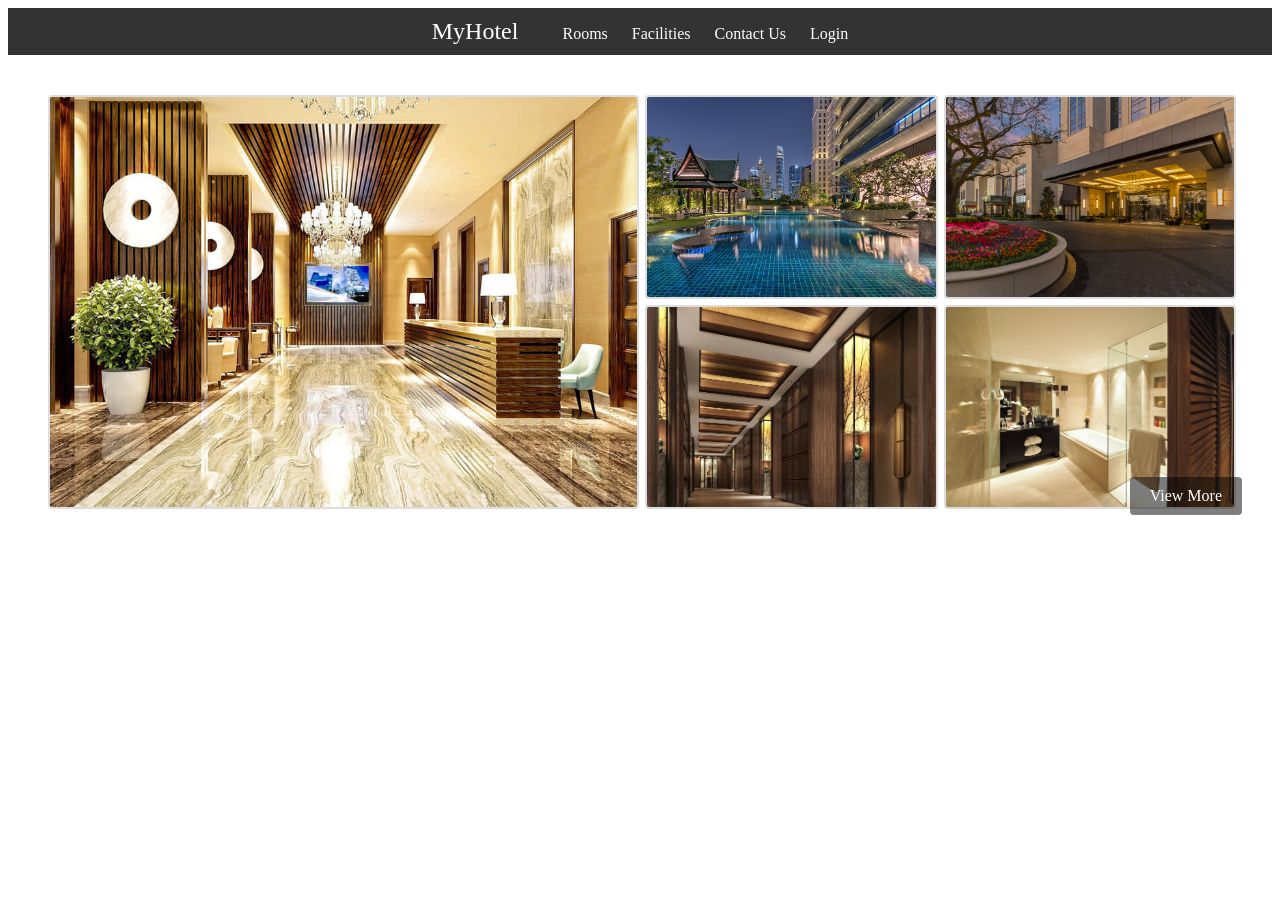
==== index.html @ 34bbfb4e "add images to gallery" ====
<!DOCTYPE html>
<html lang="en">
<head>
    <meta charset="UTF-8">
    <meta name="viewport" content="width=device-width, initial-scale=1.0">
    <title>Welcome to MyHotel</title>
    <style>
        /* Add CSS styles here for layout and design */
        header {
            background-color: #333;
            color: #fff;
            padding: 10px 0;
            text-align: center;
        }
        .logo {
            display: inline-block;
            margin-right: 20px;
            font-size: 1.5rem;
            color: #fff;
            text-decoration: none;
        }
        nav {
            display: inline-block;
        }
        nav ul {
            list-style-type: none;
            margin: 0;
            padding: 0;
        }
        nav ul li {
            display: inline-block;
            margin-left: 20px;
        }
        nav ul li a {
            color: #fff;
            text-decoration: none;
        }
        /* Gallery Styles */
        .gallery {
            display: grid;
            grid-template-columns: repeat(4, 1fr);
            grid-template-rows: repeat(2, 200px);
            gap: 10px;
            padding: 20px;
            justify-content: center;
            position: relative;
        }
        .gallery img {
            width: 100%;
            height: 100%;
            object-fit: cover;
            border: 2px solid #ddd;
            border-radius: 4px;
        }
        .gallery-item {
            box-sizing: border-box;
        }
        .image-grid-col-2 {
            grid-column:span 2;
        }
        .image-grid-row-2 {
            grid-row: span 2;
        }

        .view-more {
            position: absolute;
            bottom: 10px;
            right: 10px;
            background: rgba(0, 0, 0, 0.5);
            color: #fff;
            padding: 10px 20px;
            border-radius: 4px;
            cursor: pointer;
        }

        /* Pop-up Modal Styles */
        .modal {
            display: none;
            position: fixed;
            z-index: 1;
            left: 0;
            top: 0;
            width: 100%;
            height: 100%;
            overflow: auto;
            background-color: rgba(0, 0, 0, 0.8);
        }
        .modal-content {
            margin: 5% auto;
            padding: 20px;
            width: 90%;
            max-width: 1200px;
            position: relative;
        }
        .close {
            color: #fff;
            position: absolute;
            top: 20px;
            right: 5px;
            font-size: 40px;
            font-weight: bold;
        }
        .close:hover,
        .close:focus {
            color: #bbb;
            text-decoration: none;
            cursor: pointer;
        }

        .modal-gallery {
            display: grid;
            grid-template-columns: repeat(auto-fill, minmax(300px, 1fr));
            gap: 10px;
            margin-top: 50px; 
        }
        .modal-gallery img {
            width: 100%;
            height: 300px;
            object-fit: cover;
            border: 2px solid #ddd;
            border-radius: 4px;
            cursor: pointer;
        }
        
        .image-modal {
            display: none;
            position: fixed;
            z-index: 2;
            left: 0;
            top: 0;
            width: 100%;
            height: 100%;
            overflow: auto;
            background-color: rgba(0, 0, 0, 0.9);
        }
        .image-modal-content {
            margin: 5% auto;
            padding: 20px;
            width: 80%;
            max-width: 800px;
            position: relative;
        }
        .image-modal img {
            width: 100%;
            height: auto;
        }
        .image-modal .close {
            color: #fff;
            position: absolute;
            top: 0px;
            right: 0px;
            font-size: 28px;
            font-weight: bold;
        }
        .image-modal .close:hover,
        .image-modal .close:focus {
            color: #bbb;
            text-decoration: none;
            cursor: pointer;
        }

        section {
            padding: 20px;
        }
        /* Responsive Design */
        @media (max-width: 768px) {
            .gallery {
                grid-template-columns: repeat(2, 1fr);
                grid-template-rows: repeat(4, 200px);
            }
        }
        @media (max-width: 480px) {
            .gallery {
                grid-template-columns: 1fr;
                grid-template-rows: repeat(8, 200px);
            }
        }
    </style>
</head>
<body>
    <header>
        <a href="index.html" class="logo">MyHotel</a>
        <nav>
            <ul>
                <li><a href="#rooms">Rooms</a></li>
                <li><a href="#facilities">Facilities</a></li>
                <li><a href="contact us.html">Contact Us</a></li>
                <li><a href="login.html">Login</a></li>
            </ul>
        </nav>
    </header>

    <section id="gallery">
        <div class="gallery">
            <div class="image-grid-col-2 image-grid-row-2">
                <img src="images/background_image.jpg" alt="Main Image">
            </div>
            <div class="gallery-item">
                <img src="images/pool.jpg" alt="Image 1">
            </div>
            <div class="gallery-item">
                <img src="images/enterance.jpg" alt="Image 2">                
            </div>
            <div class="gallery-item">
                <img src="images/corridor.jpg" alt="Image 3">
            </div>
            <div class="gallery-item">
                <img src="images/bathroom.jpg" alt="Image 4">
            </div>
            <div class="view-more" onclick="openModal()">View More</div>
        </div>
    </section>

    <!-- Modal for Viewing More Images -->
    <div id="myModal" class="modal">
        <div class="modal-content">
            <span class="close" onclick="closeModal()">&times;</span>
            <div class="modal-gallery">
                <img src="images/background_image.jpg" alt="Image 1">
                <img src="images/pool.jpg" alt="Image 2">
                <img src="images/enterance.jpg" alt="Image 3">
                <img src="images/corridor.jpg" alt="Image 4">
                <img src="images/bathroom.jpg" alt="Image 5">
                <img src="images/backgrounds.jpg" alt="Image 6">
                <img src="images/suites.jpg" alt="Image 7">
                <img src="images/single.jpg" alt="Image 8">
                <img src="images/delux.jpg" alt="Image 9">
                <img src="images/standard.jpeg" alt="Image 10">
                <img src="images/family.jpg" alt="Image 11">
                <img src="images/buisness.jpg" alt="Image 11">
                <img src="images/luxury.jpg" alt="Image 11">
                <img src="images/pentahouse.jpg" alt="Image 11">
                <img src="images/junior suites.jpg" alt="Image 11">
                <img src="images/double.jpg" alt="Image 11">
                <img src="images/economy.jpg" alt="Image 11">
                <img src="images/execurtive.jpg" alt="Image 11">
                <img src="images/presidential.jpg" alt="Image 11">
            </div>
        </div>
    </div>

    <!-- Modal for Viewing Individual Images -->
    <div id="imageModal" class="image-modal">
        <div class="image-modal-content">
            <span class="close" onclick="closeImageModal()">&times;</span>
            <img id="imageModalImg" src="" alt="Large Image">
        </div>
    </div>

    <script>
        function openModal() {
            document.getElementById('myModal').style.display = "block";
        }

        function closeModal() {
            document.getElementById('myModal').style.display = "none";
        }

        window.onclick = function(event) {
            var modal = document.getElementById('myModal');
            if (event.target == modal) {
                modal.style.display = "none";
            }
        }

        function openImageModal(src) {
            document.getElementById('imageModalImg').src = src;
            document.getElementById('imageModal').style.display = "block";
        }

        function closeImageModal() {
            document.getElementById('imageModal').style.display = "none";
        }

        window.onclick = function(event) {
            var modal = document.getElementById('imageModal');
            if (event.target == modal) {
                modal.style.display = "none";
            }
        }

        document.querySelectorAll('.modal-gallery img').forEach(img => {
            img.addEventListener('click', (event) => {
                openImageModal(event.target.src);
            });
        });
    </script>

</body>
</html>
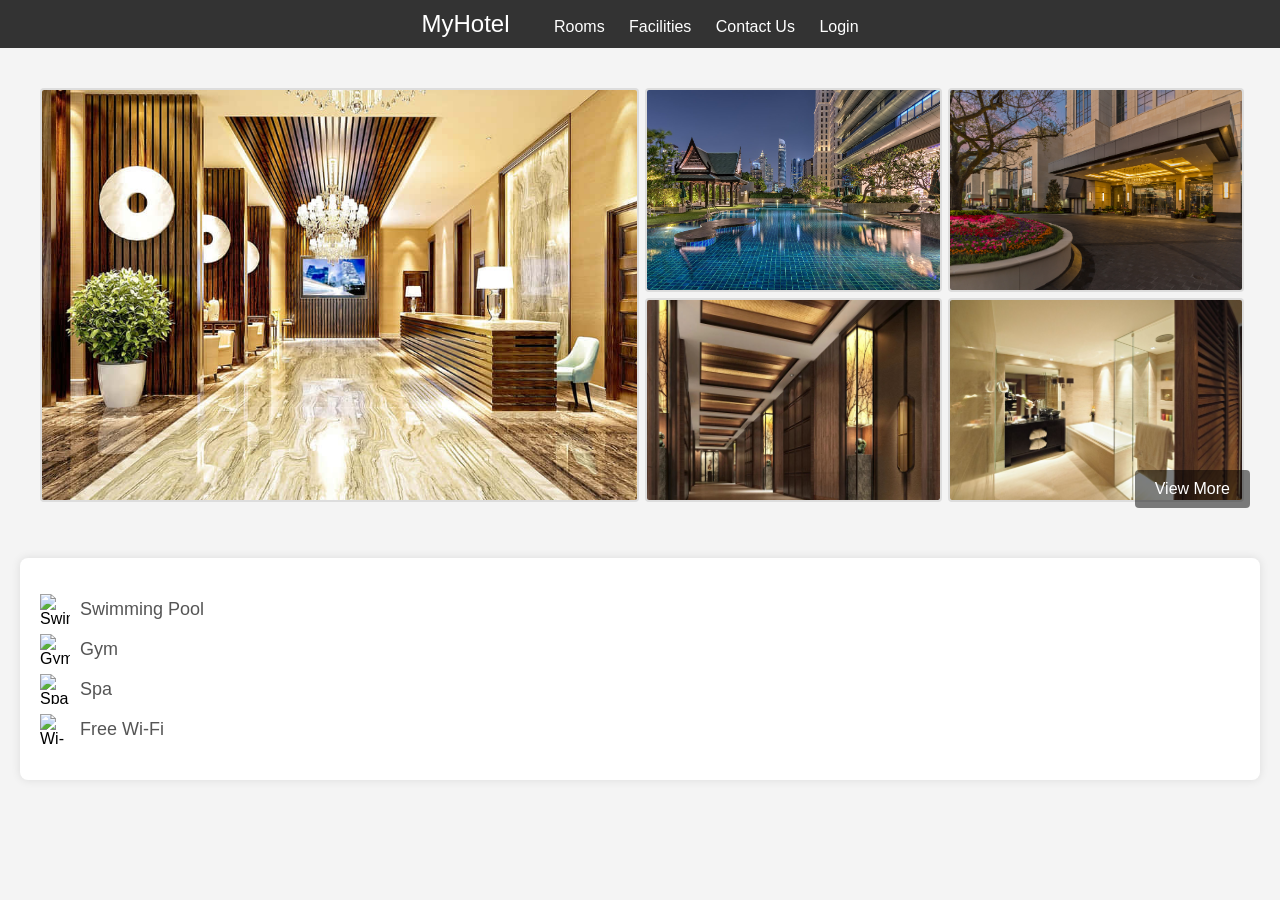
==== commit 621c1d92: "organise css" ====
--- a/index.html
+++ b/index.html
@@ -4,178 +4,9 @@
     <meta charset="UTF-8">
     <meta name="viewport" content="width=device-width, initial-scale=1.0">
     <title>Welcome to MyHotel</title>
-    <style>
-        /* Add CSS styles here for layout and design */
-        header {
-            background-color: #333;
-            color: #fff;
-            padding: 10px 0;
-            text-align: center;
-        }
-        .logo {
-            display: inline-block;
-            margin-right: 20px;
-            font-size: 1.5rem;
-            color: #fff;
-            text-decoration: none;
-        }
-        nav {
-            display: inline-block;
-        }
-        nav ul {
-            list-style-type: none;
-            margin: 0;
-            padding: 0;
-        }
-        nav ul li {
-            display: inline-block;
-            margin-left: 20px;
-        }
-        nav ul li a {
-            color: #fff;
-            text-decoration: none;
-        }
-        /* Gallery Styles */
-        .gallery {
-            display: grid;
-            grid-template-columns: repeat(4, 1fr);
-            grid-template-rows: repeat(2, 200px);
-            gap: 10px;
-            padding: 20px;
-            justify-content: center;
-            position: relative;
-        }
-        .gallery img {
-            width: 100%;
-            height: 100%;
-            object-fit: cover;
-            border: 2px solid #ddd;
-            border-radius: 4px;
-        }
-        .gallery-item {
-            box-sizing: border-box;
-        }
-        .image-grid-col-2 {
-            grid-column:span 2;
-        }
-        .image-grid-row-2 {
-            grid-row: span 2;
-        }
-
-        .view-more {
-            position: absolute;
-            bottom: 10px;
-            right: 10px;
-            background: rgba(0, 0, 0, 0.5);
-            color: #fff;
-            padding: 10px 20px;
-            border-radius: 4px;
-            cursor: pointer;
-        }
-
-        /* Pop-up Modal Styles */
-        .modal {
-            display: none;
-            position: fixed;
-            z-index: 1;
-            left: 0;
-            top: 0;
-            width: 100%;
-            height: 100%;
-            overflow: auto;
-            background-color: rgba(0, 0, 0, 0.8);
-        }
-        .modal-content {
-            margin: 5% auto;
-            padding: 20px;
-            width: 90%;
-            max-width: 1200px;
-            position: relative;
-        }
-        .close {
-            color: #fff;
-            position: absolute;
-            top: 20px;
-            right: 5px;
-            font-size: 40px;
-            font-weight: bold;
-        }
-        .close:hover,
-        .close:focus {
-            color: #bbb;
-            text-decoration: none;
-            cursor: pointer;
-        }
-
-        .modal-gallery {
-            display: grid;
-            grid-template-columns: repeat(auto-fill, minmax(300px, 1fr));
-            gap: 10px;
-            margin-top: 50px; 
-        }
-        .modal-gallery img {
-            width: 100%;
-            height: 300px;
-            object-fit: cover;
-            border: 2px solid #ddd;
-            border-radius: 4px;
-            cursor: pointer;
-        }
-        
-        .image-modal {
-            display: none;
-            position: fixed;
-            z-index: 2;
-            left: 0;
-            top: 0;
-            width: 100%;
-            height: 100%;
-            overflow: auto;
-            background-color: rgba(0, 0, 0, 0.9);
-        }
-        .image-modal-content {
-            margin: 5% auto;
-            padding: 20px;
-            width: 80%;
-            max-width: 800px;
-            position: relative;
-        }
-        .image-modal img {
-            width: 100%;
-            height: auto;
-        }
-        .image-modal .close {
-            color: #fff;
-            position: absolute;
-            top: 0px;
-            right: 0px;
-            font-size: 28px;
-            font-weight: bold;
-        }
-        .image-modal .close:hover,
-        .image-modal .close:focus {
-            color: #bbb;
-            text-decoration: none;
-            cursor: pointer;
-        }
-
-        section {
-            padding: 20px;
-        }
-        /* Responsive Design */
-        @media (max-width: 768px) {
-            .gallery {
-                grid-template-columns: repeat(2, 1fr);
-                grid-template-rows: repeat(4, 200px);
-            }
-        }
-        @media (max-width: 480px) {
-            .gallery {
-                grid-template-columns: 1fr;
-                grid-template-rows: repeat(8, 200px);
-            }
-        }
-    </style>
+    <link rel="stylesheet" href="facilities.css">
+    <link rel="stylesheet" href="format.css">
+    <link rel="stylesheet" href="gallery.css">
 </head>
 <body>
     <header>
@@ -209,6 +40,28 @@
             </div>
             <div class="view-more" onclick="openModal()">View More</div>
         </div>
+    </section>
+
+    <section id="facilities">
+        <ul>
+            <li>
+                <img src="icons/pool.png" alt="Swimming Pool Icon">
+                <span>Swimming Pool</span>
+            </li>
+            <li>
+                <img src="icons/gym.png" alt="Gym Icon">
+                <span>Gym</span>
+            </li>
+            <li>
+                <img src="icons/spa.png" alt="Spa Icon">
+                <span>Spa</span>
+            </li>
+            <li>
+                <img src="icons/wifi.png" alt="Wi-Fi Icon">
+                <span>Free Wi-Fi</span>
+            </li>
+            <!-- Add more facilities as needed -->
+        </ul>
     </section>
 
     <!-- Modal for Viewing More Images -->
--- a/facilities.css
+++ b/facilities.css
@@ -0,0 +1,41 @@
+body {
+    font-family: Arial, sans-serif;
+    background-color: #f4f4f4;
+    margin: 0;
+    padding: 0;
+}
+
+#facilities {
+    background-color: #fff;
+    padding: 20px;
+    margin: 20px;
+    border-radius: 8px;
+    box-shadow: 0 0 10px rgba(0, 0, 0, 0.1);
+}
+
+#facilities h2 {
+    text-align: center;
+    color: #333;
+}
+
+#facilities ul {
+    list-style: none;
+    padding: 0;
+}
+
+#facilities li {
+    display: flex;
+    align-items: center;
+    margin: 10px 0;
+}
+
+#facilities img {
+    width: 30px;
+    height: 30px;
+    margin-right: 10px;
+}
+
+#facilities span {
+    font-size: 18px;
+    color: #555;
+}
--- a/format.css
+++ b/format.css
@@ -0,0 +1,32 @@
+header {
+    background-color: #333;
+    color: #fff;
+    padding: 10px 0;
+    text-align: center;
+}
+.logo {
+    display: inline-block;
+    margin-right: 20px;
+    font-size: 1.5rem;
+    color: #fff;
+    text-decoration: none;
+}
+nav {
+    display: inline-block;
+}
+nav ul {
+    list-style-type: none;
+    margin: 0;
+    padding: 0;
+}
+nav ul li {
+    display: inline-block;
+    margin-left: 20px;
+}
+nav ul li a {
+    color: #fff;
+    text-decoration: none;
+}
+section {
+    padding: 20px;
+}
--- a/gallery.css
+++ b/gallery.css
@@ -0,0 +1,135 @@
+.gallery {
+    display: grid;
+    grid-template-columns: repeat(4, 1fr);
+    grid-template-rows: repeat(2, 200px);
+    gap: 10px;
+    padding: 20px;
+    justify-content: center;
+    position: relative;
+}
+.gallery img {
+    width: 100%;
+    height: 100%;
+    object-fit: cover;
+    border: 2px solid #ddd;
+    border-radius: 4px;
+}
+.gallery-item {
+    box-sizing: border-box;
+}
+.image-grid-col-2 {
+    grid-column:span 2;
+}
+.image-grid-row-2 {
+    grid-row: span 2;
+}
+
+.view-more {
+    position: absolute;
+    bottom: 10px;
+    right: 10px;
+    background: rgba(0, 0, 0, 0.5);
+    color: #fff;
+    padding: 10px 20px;
+    border-radius: 4px;
+    cursor: pointer;
+}
+
+/* Pop-up Modal Styles */
+.modal {
+    display: none;
+    position: fixed;
+    z-index: 1;
+    left: 0;
+    top: 0;
+    width: 100%;
+    height: 100%;
+    overflow: auto;
+    background-color: rgba(0, 0, 0, 0.8);
+}
+.modal-content {
+    margin: 5% auto;
+    padding: 20px;
+    width: 90%;
+    max-width: 1200px;
+    position: relative;
+}
+.close {
+    color: #fff;
+    position: absolute;
+    top: 20px;
+    right: 5px;
+    font-size: 40px;
+    font-weight: bold;
+}
+.close:hover,
+.close:focus {
+    color: #bbb;
+    text-decoration: none;
+    cursor: pointer;
+}
+
+.modal-gallery {
+    display: grid;
+    grid-template-columns: repeat(auto-fill, minmax(300px, 1fr));
+    gap: 10px;
+    margin-top: 50px; 
+}
+.modal-gallery img {
+    width: 100%;
+    height: 300px;
+    object-fit: cover;
+    border: 2px solid #ddd;
+    border-radius: 4px;
+    cursor: pointer;
+}
+
+.image-modal {
+    display: none;
+    position: fixed;
+    z-index: 2;
+    left: 0;
+    top: 0;
+    width: 100%;
+    height: 100%;
+    overflow: auto;
+    background-color: rgba(0, 0, 0, 0.9);
+}
+.image-modal-content {
+    margin: 5% auto;
+    padding: 20px;
+    width: 80%;
+    max-width: 800px;
+    position: relative;
+}
+.image-modal img {
+    width: 100%;
+    height: auto;
+}
+.image-modal .close {
+    color: #fff;
+    position: absolute;
+    top: 0px;
+    right: 0px;
+    font-size: 28px;
+    font-weight: bold;
+}
+.image-modal .close:hover,
+.image-modal .close:focus {
+    color: #bbb;
+    text-decoration: none;
+    cursor: pointer;
+}
+/* Responsive Design */
+@media (max-width: 768px) {
+    .gallery {
+        grid-template-columns: repeat(2, 1fr);
+        grid-template-rows: repeat(4, 200px);
+    }
+}
+@media (max-width: 480px) {
+    .gallery {
+        grid-template-columns: 1fr;
+        grid-template-rows: repeat(8, 200px);
+    }
+}
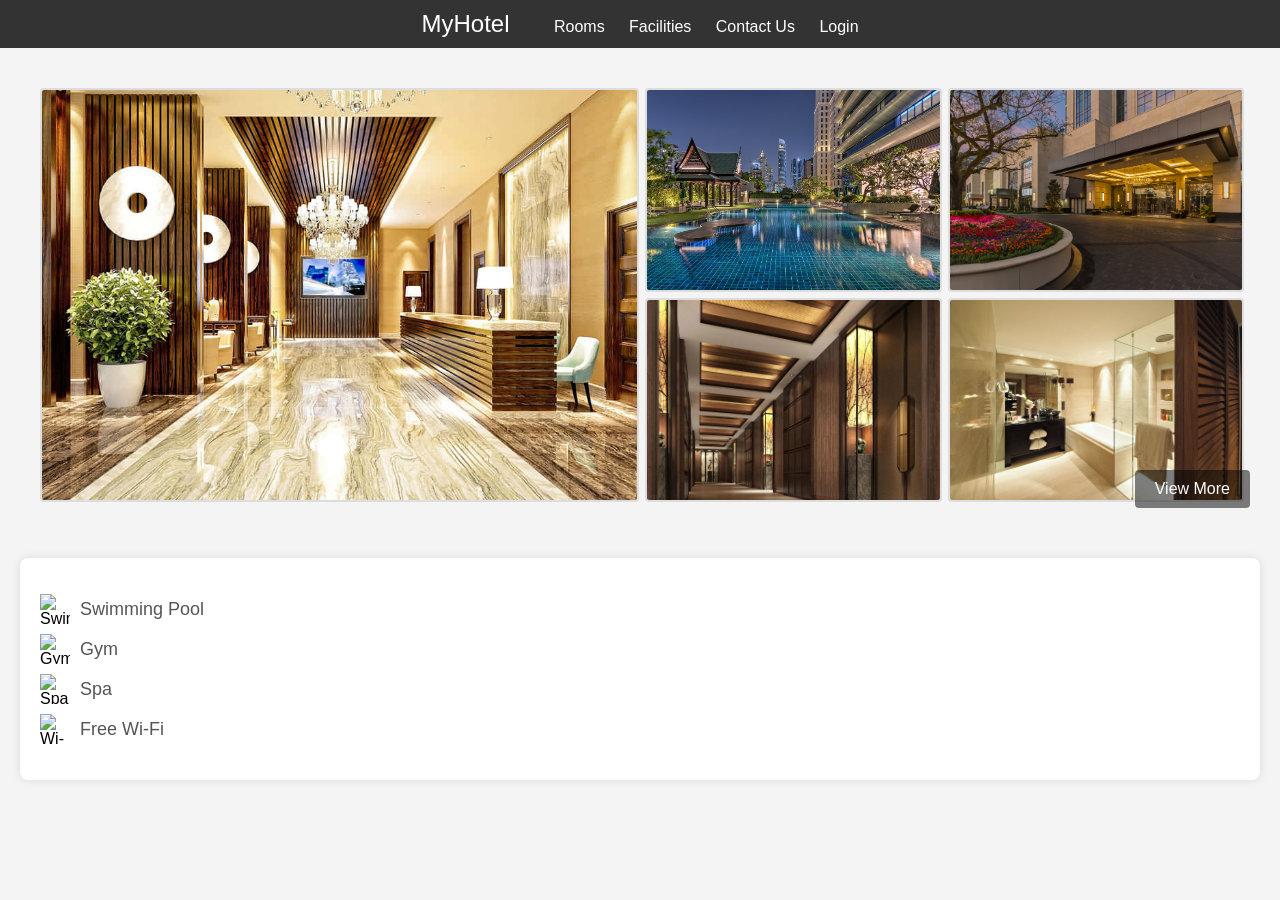
==== commit 21d120fc: "organise javascript" ====
--- a/index.html
+++ b/index.html
@@ -7,6 +7,7 @@
     <link rel="stylesheet" href="facilities.css">
     <link rel="stylesheet" href="format.css">
     <link rel="stylesheet" href="gallery.css">
+    <script src="gallery.js" defer></script>
 </head>
 <body>
     <header>
@@ -99,45 +100,5 @@
             <img id="imageModalImg" src="" alt="Large Image">
         </div>
     </div>
-
-    <script>
-        function openModal() {
-            document.getElementById('myModal').style.display = "block";
-        }
-
-        function closeModal() {
-            document.getElementById('myModal').style.display = "none";
-        }
-
-        window.onclick = function(event) {
-            var modal = document.getElementById('myModal');
-            if (event.target == modal) {
-                modal.style.display = "none";
-            }
-        }
-
-        function openImageModal(src) {
-            document.getElementById('imageModalImg').src = src;
-            document.getElementById('imageModal').style.display = "block";
-        }
-
-        function closeImageModal() {
-            document.getElementById('imageModal').style.display = "none";
-        }
-
-        window.onclick = function(event) {
-            var modal = document.getElementById('imageModal');
-            if (event.target == modal) {
-                modal.style.display = "none";
-            }
-        }
-
-        document.querySelectorAll('.modal-gallery img').forEach(img => {
-            img.addEventListener('click', (event) => {
-                openImageModal(event.target.src);
-            });
-        });
-    </script>
-
 </body>
 </html>
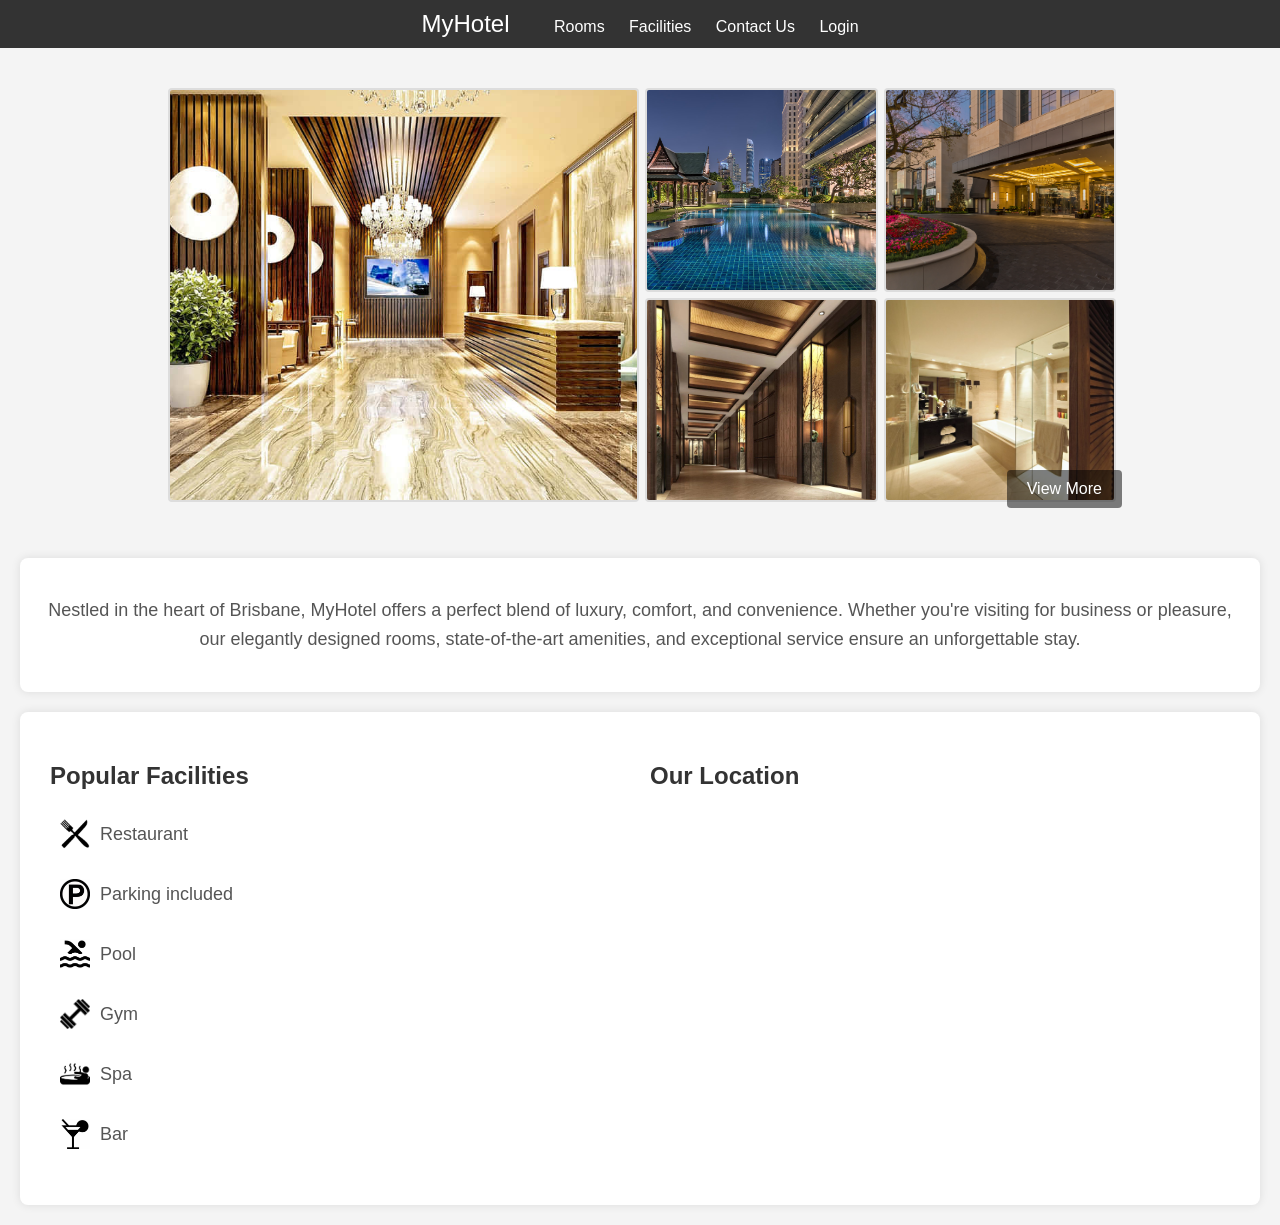
==== commit 3dd1df1f: "Add map" ====
--- a/index.html
+++ b/index.html
@@ -1,14 +1,16 @@
 <!DOCTYPE html>
 <html lang="en">
+
 <head>
     <meta charset="UTF-8">
     <meta name="viewport" content="width=device-width, initial-scale=1.0">
     <title>Welcome to MyHotel</title>
-    <link rel="stylesheet" href="facilities.css">
+    <link rel="stylesheet" href="contents.css">
     <link rel="stylesheet" href="format.css">
     <link rel="stylesheet" href="gallery.css">
     <script src="gallery.js" defer></script>
 </head>
+
 <body>
     <header>
         <a href="index.html" class="logo">MyHotel</a>
@@ -31,7 +33,7 @@
                 <img src="images/pool.jpg" alt="Image 1">
             </div>
             <div class="gallery-item">
-                <img src="images/enterance.jpg" alt="Image 2">                
+                <img src="images/enterance.jpg" alt="Image 2">
             </div>
             <div class="gallery-item">
                 <img src="images/corridor.jpg" alt="Image 3">
@@ -43,26 +45,54 @@
         </div>
     </section>
 
-    <section id="facilities">
-        <ul>
-            <li>
-                <img src="icons/pool.png" alt="Swimming Pool Icon">
-                <span>Swimming Pool</span>
-            </li>
-            <li>
-                <img src="icons/gym.png" alt="Gym Icon">
-                <span>Gym</span>
-            </li>
-            <li>
-                <img src="icons/spa.png" alt="Spa Icon">
-                <span>Spa</span>
-            </li>
-            <li>
-                <img src="icons/wifi.png" alt="Wi-Fi Icon">
-                <span>Free Wi-Fi</span>
-            </li>
-            <!-- Add more facilities as needed -->
-        </ul>
+    <section id="description">
+        <div>
+            <p>
+                Nestled in the heart of Brisbane, MyHotel offers a perfect blend of luxury,
+                comfort, and convenience. Whether you're visiting for business or pleasure, our elegantly
+                designed rooms, state-of-the-art amenities, and exceptional service ensure an unforgettable stay.
+            </p>
+        </div>
+    </section>
+
+    <section id="content">
+        <div id="facilities">
+            <h2>Popular Facilities</h2>
+            <ul>
+                <li>
+                    <img src="images/ic_restaurant.png" alt="Swimming Pool Icon">
+                    <span>Restaurant</span>
+                </li>
+                <li>
+                    <img src="images/ic_parking.png" alt="Swimming Pool Icon">
+                    <span>Parking included</span>
+                </li>
+                <li>
+                    <img src="images/ic_pool.png" alt="Swimming Pool Icon">
+                    <span>Pool</span>
+                </li>
+                <li>
+                    <img src="images/ic_gym.png" alt="Gym Icon">
+                    <span>Gym</span>
+                </li>
+                <li>
+                    <img src="images/ic_spa.png" alt="Spa Icon">
+                    <span>Spa</span>
+                </li>
+                <li>
+                    <img src="images/ic_bar.png" alt="Swimming Pool Icon">
+                    <span>Bar</span>
+                </li>
+
+                <!-- Add more facilities as needed -->
+            </ul>
+        </div>
+        <div id="map">
+            <h2>Our Location</h2>
+            <iframe 
+                src="https://www.google.com/maps/embed?pb=!1m18!1m12!1m3!1d3151.8354345092826!2d144.9537353153174!3d-37.816279779751!2m3!1f0!2f0!3f0!3m2!1i1024!2i768!4f13.1!3m3!1m2!1s0x6ad642af0f11fd81%3A0xf5778e5f0f7e77a3!2sFederation%20Square!5e0!3m2!1sen!2sau!4v1600000000000!5m2!1sen!2sau" 
+                width="100%" height="450" frameborder="0" style="border:0;" allowfullscreen="" aria-hidden="false" tabindex="0"></iframe>
+        </div>
     </section>
 
     <!-- Modal for Viewing More Images -->
@@ -101,4 +131,5 @@
         </div>
     </div>
 </body>
+
 </html>
--- a/contents.css
+++ b/contents.css
@@ -0,0 +1,69 @@
+
+#description {
+    background-color: #fff;
+    padding: 20px;
+    margin: 20px;
+    border-radius: 8px;
+    box-shadow: 0 0 10px rgba(0, 0, 0, 0.1);
+    text-align: center;
+}
+
+#description p {
+    font-size: 18px;
+    color: #555;
+    line-height: 1.6;
+}
+
+#content {
+    display: flex;
+    justify-content: space-between;
+    padding: 20px;
+    margin: 20px;
+    background-color: #fff;
+    border-radius: 8px;
+    box-shadow: 0 0 10px rgba(0, 0, 0, 0.1);
+}
+
+#facilities, #map {
+    flex: 1;
+    margin: 10px;
+
+}
+
+#facilities h2, #map h2 {
+    text-align: left;
+    color: #333;
+}
+
+#facilities ul {
+    list-style: none;
+    padding: 0;
+}
+
+#facilities li {
+    display: flex;
+    align-items: center;
+    margin: 10px 0;
+}
+
+#facilities img {
+    width: 30px;
+    height: 30px;
+    margin: 10px;
+}
+
+#facilities span {
+    font-size: 18px;
+    color: #555;
+}
+
+iframe {
+    width: 100%;
+    border: none;
+    height: 80%;
+}
+
+#facilities span {
+    font-size: 18px;
+    color: #555;
+}
--- a/format.css
+++ b/format.css
@@ -3,6 +3,12 @@
     color: #fff;
     padding: 10px 0;
     text-align: center;
+}
+body {
+    font-family: Arial, sans-serif;
+    background-color: #f4f4f4;
+    margin: 0;
+    padding: 0;
 }
 .logo {
     display: inline-block;
@@ -29,4 +35,6 @@
 }
 section {
     padding: 20px;
+    margin-left: 10%;
+    margin-right: 10%;
 }
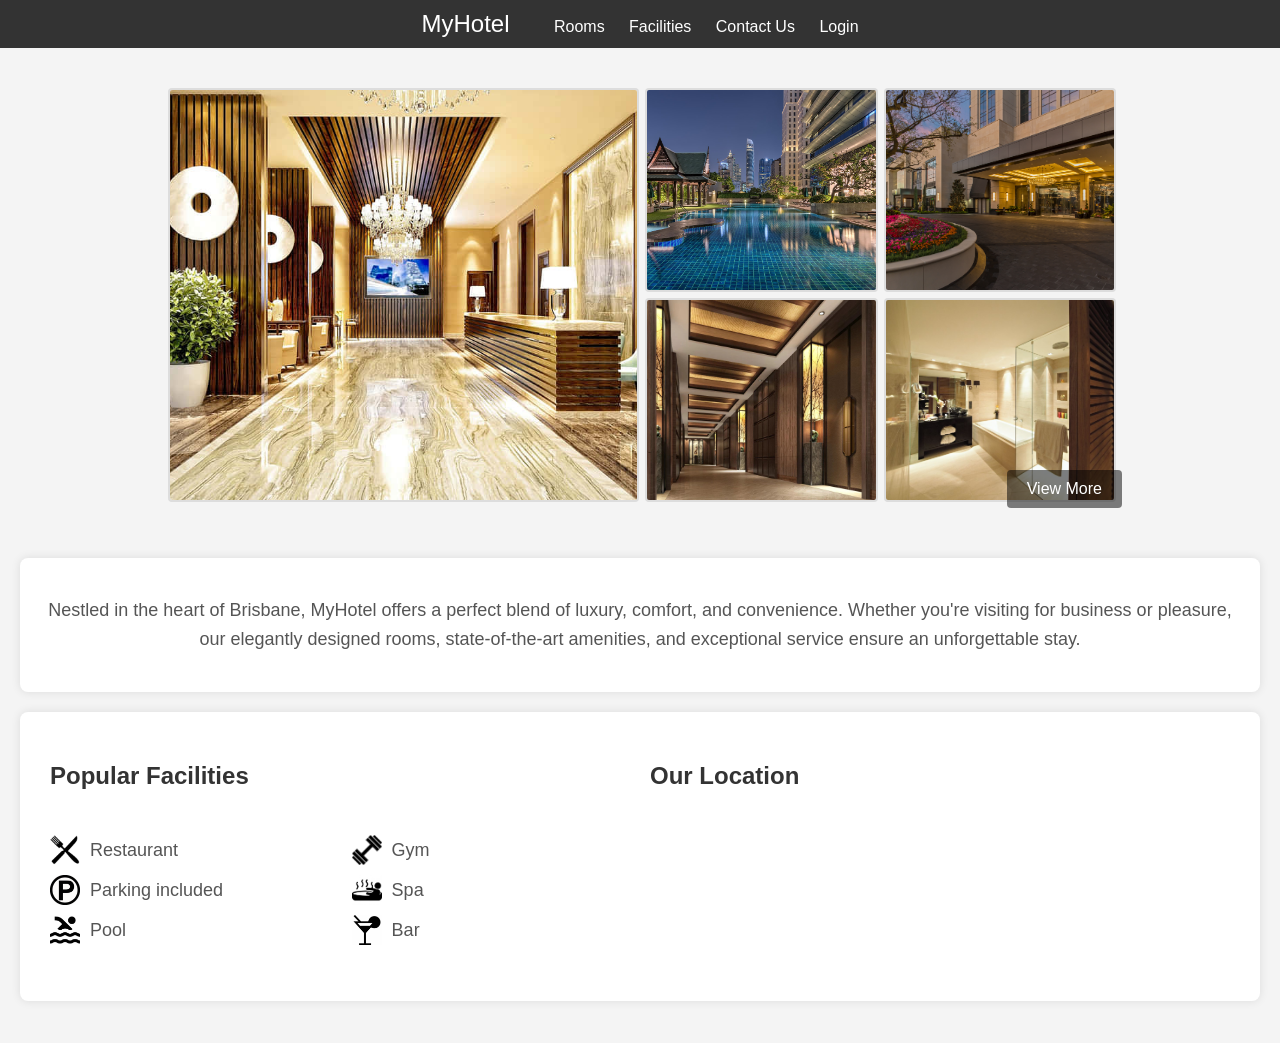
==== commit 6299b16e: "Adjust facility list" ====
--- a/index.html
+++ b/index.html
@@ -58,34 +58,37 @@
     <section id="content">
         <div id="facilities">
             <h2>Popular Facilities</h2>
-            <ul>
-                <li>
-                    <img src="images/ic_restaurant.png" alt="Swimming Pool Icon">
-                    <span>Restaurant</span>
-                </li>
-                <li>
-                    <img src="images/ic_parking.png" alt="Swimming Pool Icon">
-                    <span>Parking included</span>
-                </li>
-                <li>
-                    <img src="images/ic_pool.png" alt="Swimming Pool Icon">
-                    <span>Pool</span>
-                </li>
-                <li>
-                    <img src="images/ic_gym.png" alt="Gym Icon">
-                    <span>Gym</span>
-                </li>
-                <li>
-                    <img src="images/ic_spa.png" alt="Spa Icon">
-                    <span>Spa</span>
-                </li>
-                <li>
-                    <img src="images/ic_bar.png" alt="Swimming Pool Icon">
-                    <span>Bar</span>
-                </li>
-
-                <!-- Add more facilities as needed -->
-            </ul>
+            <div class="facility-lists">
+                <ul id="column1">
+                    <li>
+                        <img src="images/ic_restaurant.png" alt="Swimming Pool Icon">
+                        <span>Restaurant</span>
+                    </li>
+                    <li>
+                        <img src="images/ic_parking.png" alt="Swimming Pool Icon">
+                        <span>Parking included</span>
+                    </li>
+                    <li>
+                        <img src="images/ic_pool.png" alt="Swimming Pool Icon">
+                        <span>Pool</span>
+                    </li>
+                    <!-- Add more facilities as needed -->
+                </ul>
+                <ul id="column2">
+                    <li>
+                        <img src="images/ic_gym.png" alt="Gym Icon">
+                        <span>Gym</span>
+                    </li>
+                    <li>
+                        <img src="images/ic_spa.png" alt="Spa Icon">
+                        <span>Spa</span>
+                    </li>
+                    <li>
+                        <img src="images/ic_bar.png" alt="Swimming Pool Icon">
+                        <span>Bar</span>
+                    </li>
+                </ul>
+            </div>
         </div>
         <div id="map">
             <h2>Our Location</h2>
--- a/contents.css
+++ b/contents.css
@@ -27,17 +27,23 @@
 #facilities, #map {
     flex: 1;
     margin: 10px;
-
 }
 
 #facilities h2, #map h2 {
     text-align: left;
     color: #333;
+    grid-column: span 2;
 }
 
-#facilities ul {
+.facility-lists {
+    display: flex;
+    justify-content: space-between;
+}
+
+.facility-lists ul {
     list-style: none;
     padding: 0;
+    width: 48%;
 }
 
 #facilities li {
@@ -49,7 +55,7 @@
 #facilities img {
     width: 30px;
     height: 30px;
-    margin: 10px;
+    margin-right: 10px;
 }
 
 #facilities span {
@@ -60,10 +66,5 @@
 iframe {
     width: 100%;
     border: none;
-    height: 80%;
-}
-
-#facilities span {
-    font-size: 18px;
-    color: #555;
+    height: 100%;
 }
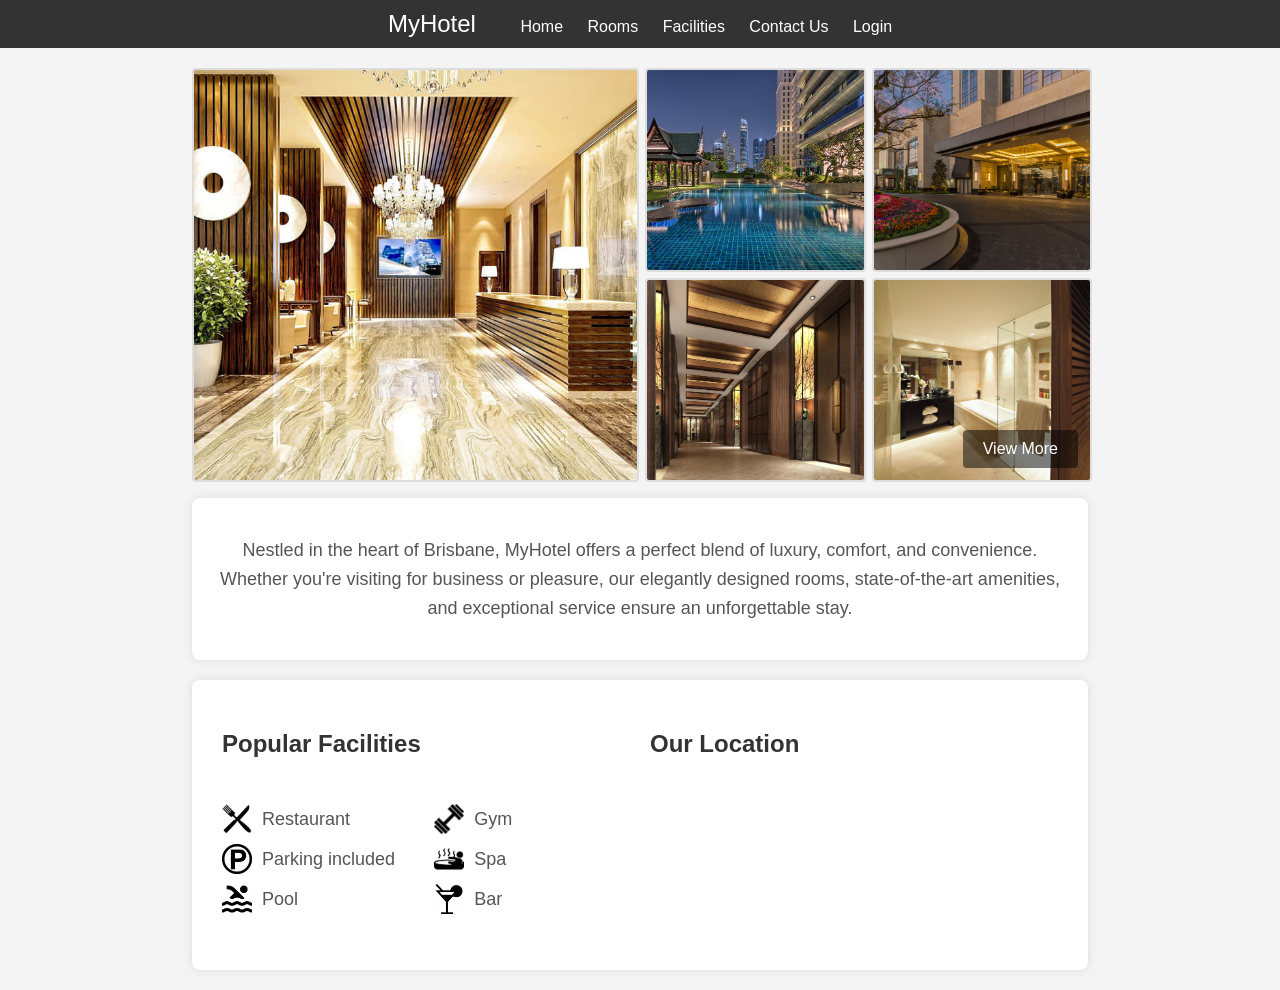
==== commit 39c3aeb7: "Add header to room page" ====
--- a/index.html
+++ b/index.html
@@ -16,7 +16,8 @@
         <a href="index.html" class="logo">MyHotel</a>
         <nav>
             <ul>
-                <li><a href="#rooms">Rooms</a></li>
+                <li><a href="index.html">Home</a></li>
+                <li><a href="room inventory.html">Rooms</a></li>
                 <li><a href="#facilities">Facilities</a></li>
                 <li><a href="contact us.html">Contact Us</a></li>
                 <li><a href="login.html">Login</a></li>
--- a/contents.css
+++ b/contents.css
@@ -17,6 +17,7 @@
 #content {
     display: flex;
     justify-content: space-between;
+    align-items: flex-start; /* Ensure alignment at the top */
     padding: 20px;
     margin: 20px;
     background-color: #fff;
--- a/format.css
+++ b/format.css
@@ -33,8 +33,7 @@
     color: #fff;
     text-decoration: none;
 }
-section {
-    padding: 20px;
-    margin-left: 10%;
-    margin-right: 10%;
+#gallery, #description, #content {
+    margin-left: 15%;
+    margin-right: 15%;
 }
--- a/gallery.css
+++ b/gallery.css
@@ -3,7 +3,7 @@
     grid-template-columns: repeat(4, 1fr);
     grid-template-rows: repeat(2, 200px);
     gap: 10px;
-    padding: 20px;
+    padding-top: 20px;
     justify-content: center;
     position: relative;
 }
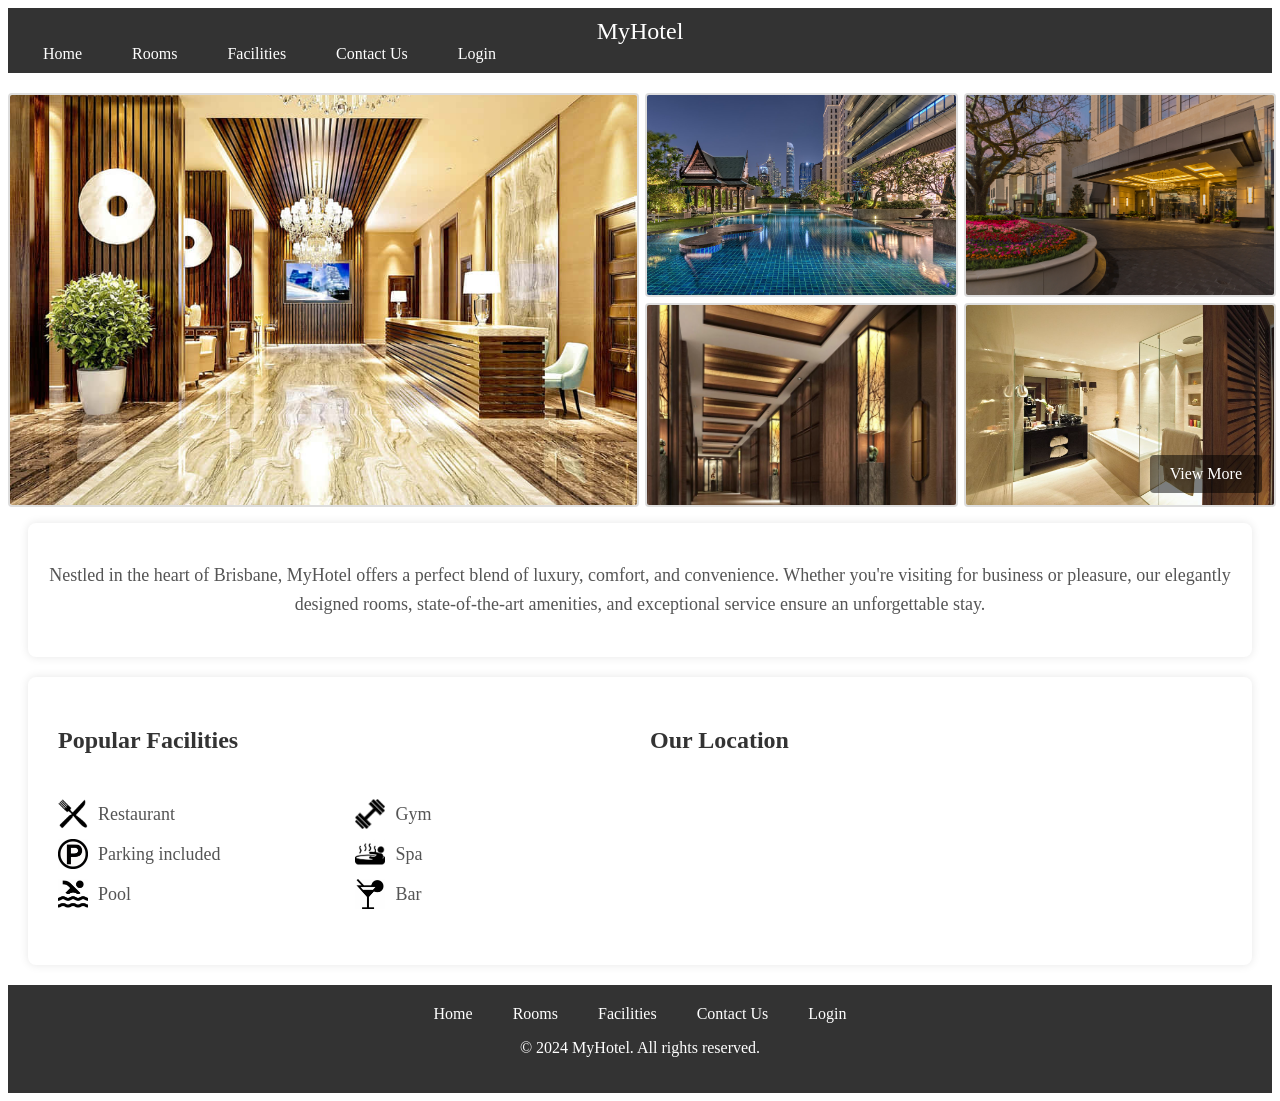
==== commit dcd9fef9: "add footer" ====
--- a/index.html
+++ b/index.html
@@ -13,16 +13,18 @@
 
 <body>
     <header>
-        <a href="index.html" class="logo">MyHotel</a>
-        <nav>
-            <ul>
-                <li><a href="index.html">Home</a></li>
-                <li><a href="room inventory.html">Rooms</a></li>
-                <li><a href="#facilities">Facilities</a></li>
-                <li><a href="contact us.html">Contact Us</a></li>
-                <li><a href="login.html">Login</a></li>
-            </ul>
-        </nav>
+        <div class="container">
+            <a href="index.html" class="logo">MyHotel</a>
+            <nav>
+                <ul>
+                    <li><a href="index.html">Home</a></li>
+                    <li><a href="room inventory.html">Rooms</a></li>
+                    <li><a href="#facilities">Facilities</a></li>
+                    <li><a href="contact us.html">Contact Us</a></li>
+                    <li><a href="login.html">Login</a></li>
+                </ul>
+            </nav>
+        </div>
     </header>
 
     <section id="gallery">
@@ -73,7 +75,6 @@
                         <img src="images/ic_pool.png" alt="Swimming Pool Icon">
                         <span>Pool</span>
                     </li>
-                    <!-- Add more facilities as needed -->
                 </ul>
                 <ul id="column2">
                     <li>
@@ -134,6 +135,21 @@
             <img id="imageModalImg" src="" alt="Large Image">
         </div>
     </div>
+
+    <footer>
+        <div class="container">
+            <div class="footer-nav">
+                <ul>
+                    <li><a href="index.html">Home</a></li>
+                    <li><a href="room inventory.html">Rooms</a></li>
+                    <li><a href="#facilities">Facilities</a></li>
+                    <li><a href="contact us.html">Contact Us</a></li>
+                    <li><a href="login.html">Login</a></li>
+                </ul>
+            </div>
+            <p>&copy; 2024 MyHotel. All rights reserved.</p>
+        </div>
+    </footer>
 </body>
 
-</html>+</html>
--- a/format.css
+++ b/format.css
@@ -3,37 +3,82 @@
     color: #fff;
     padding: 10px 0;
     text-align: center;
+    position: sticky;
+    top: 0;
+    z-index: 1000;
 }
-body {
-    font-family: Arial, sans-serif;
-    background-color: #f4f4f4;
-    margin: 0;
-    padding: 0;
+
+.header .container {
+    display: flex;
+    justify-content: space-between;
+    align-items: center;
+    max-width: 1200px;
+    margin: 0 auto;
+    padding: 0 15px;
 }
+
 .logo {
-    display: inline-block;
-    margin-right: 20px;
     font-size: 1.5rem;
     color: #fff;
     text-decoration: none;
 }
-nav {
-    display: inline-block;
-}
+
 nav ul {
-    list-style-type: none;
+    display: flex;
+    list-style: none;
     margin: 0;
     padding: 0;
 }
+
 nav ul li {
-    display: inline-block;
     margin-left: 20px;
 }
+
 nav ul li a {
     color: #fff;
     text-decoration: none;
+    padding: 10px 15px;
+    border-radius: 5px;
+    transition: background-color 0.3s ease;
 }
-#gallery, #description, #content {
-    margin-left: 15%;
-    margin-right: 15%;
-}+
+nav ul li a:hover {
+    background-color: #575757;
+}
+
+footer {
+    background-color: #333;
+    color: #fff;
+    padding: 20px 0;
+    text-align: center;
+    margin-top: 20px;
+}
+
+.footer .container {
+    max-width: 1200px;
+    margin: 0 auto;
+    padding: 0 15px;
+}
+
+.footer-nav ul {
+    display: flex;
+    justify-content: center;
+    list-style: none;
+    margin: 0;
+    padding: 0;
+}
+
+.footer-nav ul li {
+    margin: 0 10px;
+}
+
+.footer-nav ul li a {
+    color: #fff;
+    text-decoration: none;
+    padding: 5px 10px;
+    transition: color 0.3s ease;
+}
+
+.footer-nav ul li a:hover {
+    color: #ddd;
+}
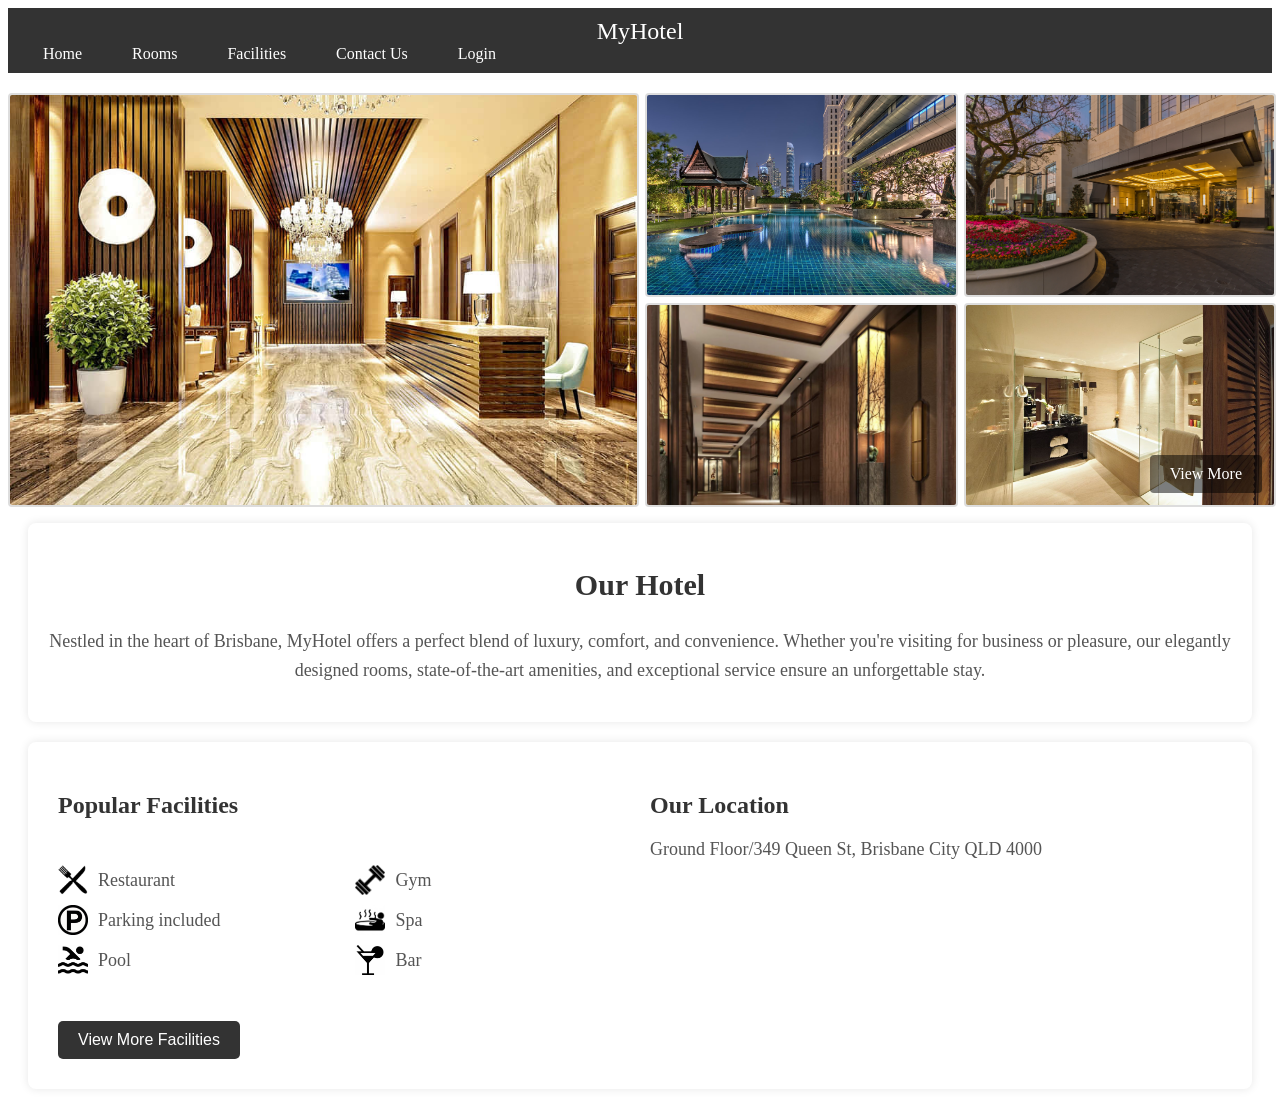
==== commit 232f50ee: "Add view more facilities feature" ====
--- a/index.html
+++ b/index.html
@@ -9,22 +9,21 @@
     <link rel="stylesheet" href="format.css">
     <link rel="stylesheet" href="gallery.css">
     <script src="gallery.js" defer></script>
+    <script src="facilities.js" defer></script>
 </head>
 
 <body>
     <header>
-        <div class="container">
-            <a href="index.html" class="logo">MyHotel</a>
-            <nav>
-                <ul>
-                    <li><a href="index.html">Home</a></li>
-                    <li><a href="room inventory.html">Rooms</a></li>
-                    <li><a href="#facilities">Facilities</a></li>
-                    <li><a href="contact us.html">Contact Us</a></li>
-                    <li><a href="login.html">Login</a></li>
-                </ul>
-            </nav>
-        </div>
+        <a href="index.html" class="logo">MyHotel</a>
+        <nav>
+            <ul>
+                <li><a href="index.html">Home</a></li>
+                <li><a href="room inventory.html">Rooms</a></li>
+                <li><a href="#facilities">Facilities</a></li>
+                <li><a href="contact us.html">Contact Us</a></li>
+                <li><a href="login.html">Login</a></li>
+            </ul>
+        </nav>
     </header>
 
     <section id="gallery">
@@ -50,6 +49,7 @@
 
     <section id="description">
         <div>
+            <h1>Our Hotel</h1>
             <p>
                 Nestled in the heart of Brisbane, MyHotel offers a perfect blend of luxury,
                 comfort, and convenience. Whether you're visiting for business or pleasure, our elegantly
@@ -91,11 +91,13 @@
                     </li>
                 </ul>
             </div>
+            <button id="viewMoreBtn">View More Facilities</button>
         </div>
         <div id="map">
             <h2>Our Location</h2>
+            <p>Ground Floor/349 Queen St, Brisbane City QLD 4000</p>
             <iframe 
-                src="https://www.google.com/maps/embed?pb=!1m18!1m12!1m3!1d3151.8354345092826!2d144.9537353153174!3d-37.816279779751!2m3!1f0!2f0!3f0!3m2!1i1024!2i768!4f13.1!3m3!1m2!1s0x6ad642af0f11fd81%3A0xf5778e5f0f7e77a3!2sFederation%20Square!5e0!3m2!1sen!2sau!4v1600000000000!5m2!1sen!2sau" 
+                src="https://www.google.com/maps/embed?pb=!1m18!1m12!1m3!1d3540.0826592702656!2d153.02690377509714!3d-27.466685876321336!2m3!1f0!2f0!3f0!3m2!1i1024!2i768!4f13.1!3m3!1m2!1s0x6b915a1d064dcb2f%3A0x7f3aed61f0bfd9e3!2sJames%20Cook%20University%2C%20Brisbane%20Campus!5e0!3m2!1sen!2sau!4v1720357730489!5m2!1sen!2sau" 
                 width="100%" height="450" frameborder="0" style="border:0;" allowfullscreen="" aria-hidden="false" tabindex="0"></iframe>
         </div>
     </section>
@@ -136,20 +138,101 @@
         </div>
     </div>
 
-    <footer>
-        <div class="container">
-            <div class="footer-nav">
+    <div id="popup" class="popup">
+        <div class="popup-content">
+            <span class="close" onclick="closeImageModal()">&times;</span>
+            <h2>Popular Facilities</h2>
+            <div class="facility-lists">
+                <ul id="column1">
+                    <li>
+                        <img src="images/ic_restaurant.png">
+                        <span>Restaurant</span>
+                    </li>
+                    <li>
+                        <img src="images/ic_parking.png">
+                        <span>Parking Included</span>
+                    </li>
+                    <li>
+                        <img src="images/ic_pool.png">
+                        <span>Pool</span>
+                    </li>
+                    <li>
+                        <img src="images/ic_housekeeping.png">
+                        <span>Housekeeping</span>
+                    </li>
+                    <li>
+                        <img src="images/ic_front desk.png">
+                        <span>24/7 Front Desk</span>
+                    </li>
+                    <li>
+                        <img src="images/ic_laundry.png">
+                        <span>Laundry</span>
+                    </li>
+                    <li>
+                        <img src="images/ic_tennis.png">
+                        <span>Tennis Court</span>
+                    </li>
+                </ul>
+                <ul id="column2">
+                    <li>
+                        <img src="images/ic_gym.png">
+                        <span>Gym</span>
+                    </li>
+                    <li>
+                        <img src="images/ic_spa.png">
+                        <span>Spa</span>
+                    </li>
+                    <li>
+                        <img src="images/ic_bar.png">
+                        <span>Bar</span>
+                    </li>
+                    <li>
+                        <img src="images/ic_breakfast.png">
+                        <span>Breakfast Available</span>
+                    </li>
+                    <li>
+                        <img src="images/ic_room service.png">
+                        <span>Room Service</span>
+                    </li>
+                    <li>
+                        <img src="images/ic_air con.png">
+                        <span>Air Conditioning</span>
+                    </li>
+                    <li>
+                        <img src="images/ic_wifi.png">
+                        <span>Free WiFi</span>
+                    </li>
+                </ul>
+            </div>
+            <h2>Parking and Public Transport</h2>
+            <div>
                 <ul>
-                    <li><a href="index.html">Home</a></li>
-                    <li><a href="room inventory.html">Rooms</a></li>
-                    <li><a href="#facilities">Facilities</a></li>
-                    <li><a href="contact us.html">Contact Us</a></li>
-                    <li><a href="login.html">Login</a></li>
-                </ul>
-            </div>
-            <p>&copy; 2024 MyHotel. All rights reserved.</p>
-        </div>
-    </footer>
+                    <li>Electric Charging Station: On-site for eco-conscious guests.</li>
+                    <li>On-Site Parking: Secure and convenient.</li>
+                    <li>Valet Service: Professional and hassle-free. </li>
+                    <li>Public Transport: Easy access to buses and metros nearby.</li>
+                    <li>Airport Transfers: Shuttle services for smooth travel to and from the airport.</li>
+                </ul>
+            </div>
+            <h2>Food and Drink</h2>
+            <div>
+                <ul>
+                    <li>Restaurant: Local and international cuisine with fresh ingredients.</li>
+                    <li>Rooftop Bar: Handcrafted cocktails with city skyline views.</li>
+                    <li>Café: Freshly brewed coffee and pastries for a delightful start.</li>
+                    <li>Room Service: Gourmet meals and snacks available 24/7 in-room.</li>
+                    <li>Breakfast Buffet: Sumptuous selection of hot and cold dishes, fresh fruits, baked goods, and made-to-order omelets.</li>
+                </ul>
+            </div>
+            <h2>Internet</h2>
+            <div>
+                <ul>
+                    <li> Available in all rooms: Free WiFi</li>
+                    <li>Available in some public areas: Free WiFi</li>
+                </ul>
+            </div>
+        </div>
+    </div>
 </body>
 
-</html>
+</html>
--- a/contents.css
+++ b/contents.css
@@ -14,6 +14,11 @@
     line-height: 1.6;
 }
 
+#description h1 {
+    font-size: 30px;
+    color: #333;
+}
+
 #content {
     display: flex;
     justify-content: space-between;
@@ -25,7 +30,7 @@
     box-shadow: 0 0 10px rgba(0, 0, 0, 0.1);
 }
 
-#facilities, #map {
+#facilities, #map{
     flex: 1;
     margin: 10px;
 }
@@ -41,13 +46,13 @@
     justify-content: space-between;
 }
 
-.facility-lists ul {
+.facility-lists ul{
     list-style: none;
     padding: 0;
     width: 48%;
 }
 
-#facilities li {
+#facilities li{
     display: flex;
     align-items: center;
     margin: 10px 0;
@@ -59,7 +64,13 @@
     margin-right: 10px;
 }
 
-#facilities span {
+.popup-content img {
+    width: 20px;
+    height: 20px;
+    margin-right: 10px;
+}
+
+#facilities span, .popup-content span, #map p {
     font-size: 18px;
     color: #555;
 }
@@ -68,4 +79,47 @@
     width: 100%;
     border: none;
     height: 100%;
+}
+
+#viewMoreBtn {
+    display: block;
+    margin-top: 20px;
+    padding: 10px 20px;
+    font-size: 16px;
+    color: #fff;
+    background-color: #333;
+    border: none;
+    border-radius: 5px;
+    cursor: pointer;
+}
+
+#viewMoreBtn:hover {
+    background-color: #555;
+}
+
+.popup {
+    display: none;
+    position: fixed;
+    z-index: 1;
+    left: 0;
+    top: 0;
+    width: 100%;
+    height: 100%;
+    overflow: auto;
+    background-color: rgba(0, 0, 0, 0.5);
+}
+
+.popup-content {
+    background-color: #fff;
+    margin: 15% auto;
+    padding: 20px;
+    border: 1px solid #888;
+    width: 80%;
+    max-width: 600px;
+    border-radius: 8px;
+    box-shadow: 0 0 10px rgba(0, 0, 0, 0.1);
+}
+
+.popup-content li, .popup-content li span{
+    font-size: small;
 }
